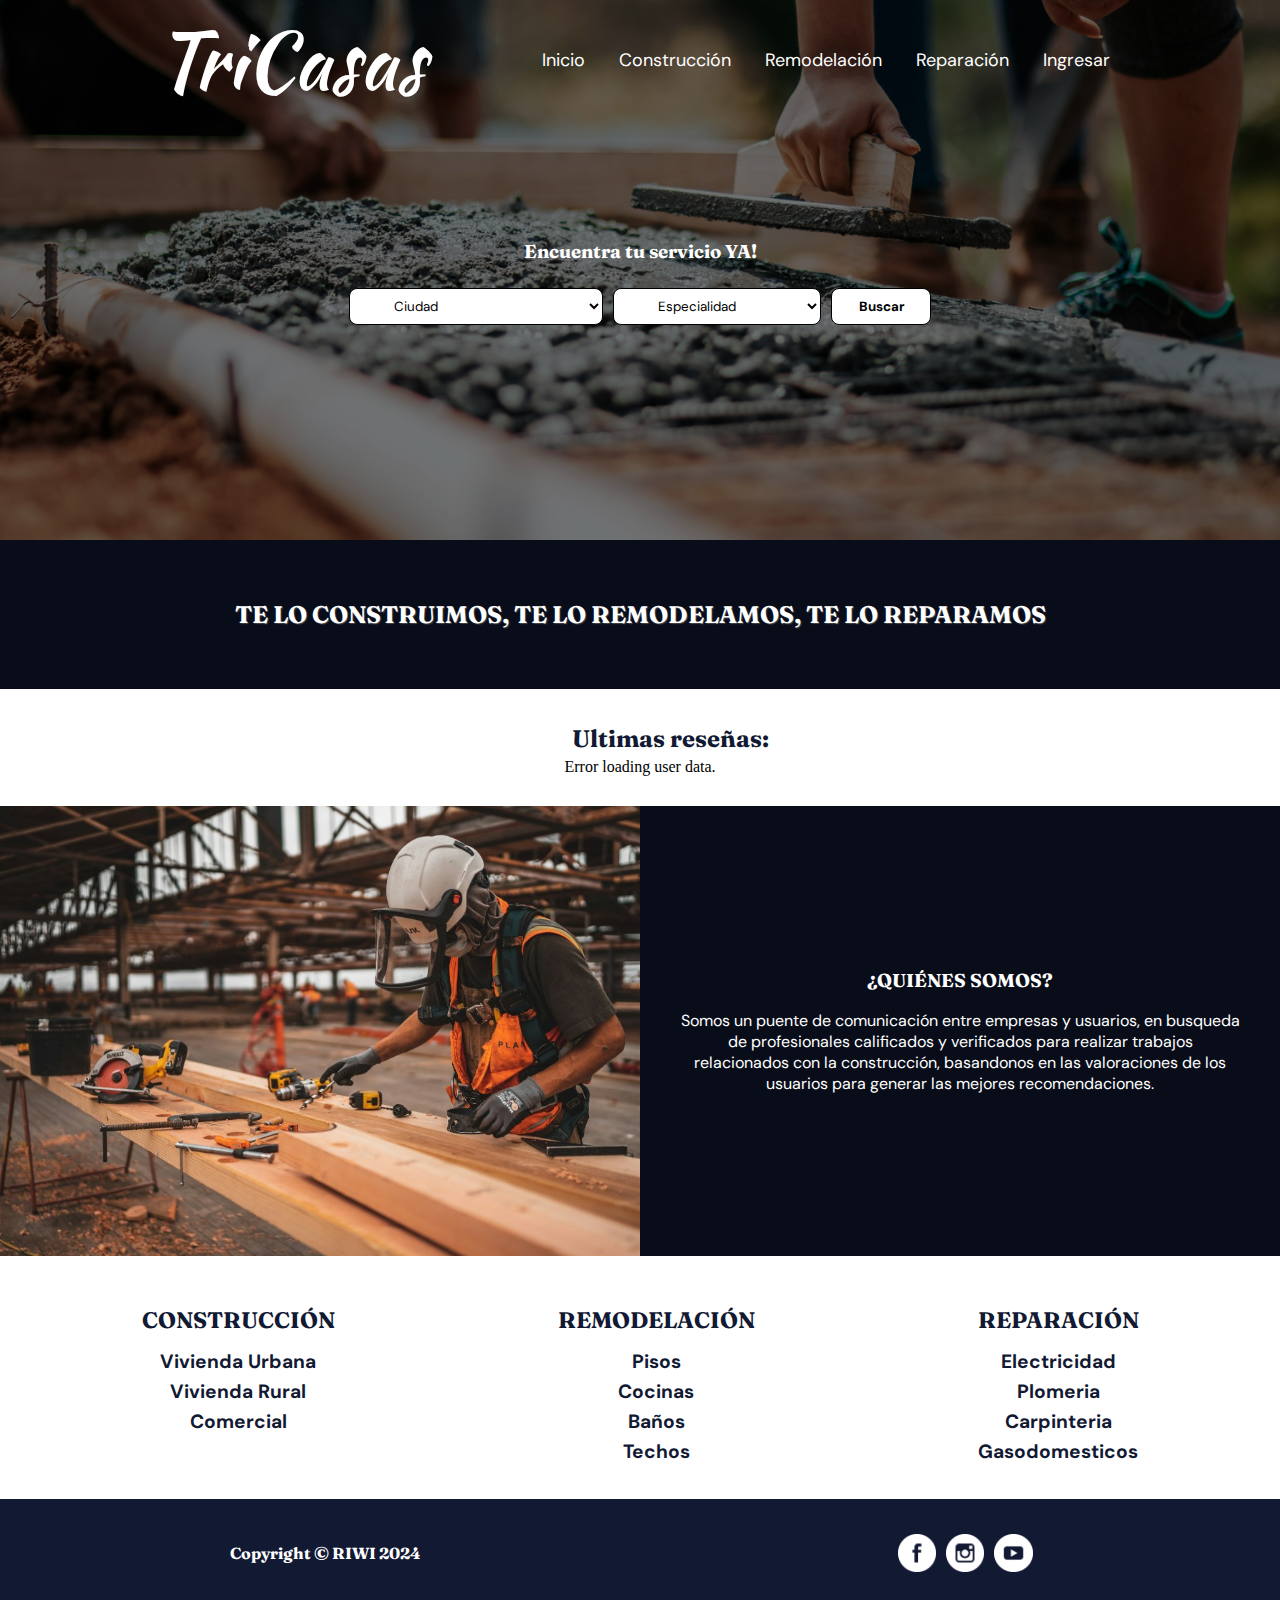
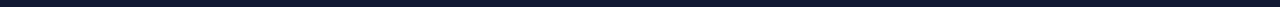
==== index.html @ ef13c76b "feedback done" ====
<!DOCTYPE html>
<html lang="en">

<head>
    <meta charset="UTF-8">
    <meta name="viewport" content="width=device-width, initial-scale=1.0">
    <!-- Styles letter -->
    <link rel="preconnect" href="https://fonts.googleapis.com">
    <link rel="preconnect" href="https://fonts.gstatic.com" crossorigin>
    <link rel="preconnect" href="https://fonts.googleapis.com">
    <link rel="preconnect" href="https://fonts.gstatic.com" crossorigin>
    <link
        href="https://fonts.googleapis.com/css2?family=DM+Sans:ital,opsz,wght@0,9..40,100..1000;1,9..40,100..1000&family=Fraunces:ital,opsz,wght@0,9..144,100..900;1,9..144,100..900&family=Kaushan+Script&display=swap"
        rel="stylesheet">
    <!-- CSS -->
    <link rel="stylesheet" href="./style/style.css">
    <link rel="stylesheet" href="./style/feedback.css">
    <!-- Favicon -->
    <link rel="shortcut icon" href="./img/favicon.png" type="image/png">
    <title>TriCasas</title>
</head>

<body>
    <header class="header">
        <div class="video-youtube"><video src="./img/construccion.mp4" autoplay loop muted></video></div>
        <div class="container">
            <div class="btn-menu">
                <label for="btn-menu">☰</label>
            </div>
            <div class="container-nav container-center">
                <div class="logo-tri">
                    <h1><span>Tri</span>Casas</h1>
                    <nav>
                        <a href="index.html">Inicio</a>
                        <a href="./html/construction.html">Construcción</a>
                        <a href="./html/remodeling.html">Remodelación</a>
                        <a href="./html/repair.html">Reparación</a>
                        <a href="./html/login.html">Ingresar</a>
                    </nav>
                </div>
            </div>
            <h3>Encuentra tu servicio YA!</h3>
            <div class="container-search">
                <form id="formSearch" action="">
                    <select id="options" name="sector">
                        <option value="" selected disabled>Ciudad</option>
                        <optgroup label="Municipios del Valle de Aburrá">
                            <option value="Bello">Bello</option>
                            <option value="Medellín">Medellín</option>
                            <option value="Itaguí">Itaguí</option>
                            <option value="Envigado">Envigado</option>
                            <option value="Sabaneta">Sabaneta</option>
                            <option value="La Estrella">La Estrella</option>
                            <option value="Caldas">Caldas</option>
                            <option value="Copacabana">Copacabana</option>
                            <option value="Girardota">Girardota</option>
                            <option value="Barbosa">Barbosa</option>
                        </optgroup>
                        <optgroup label="Corregimientos:">
                            <option value="San Cristóbal">San Cristóbal</option>
                            <option value="San Antonio de Prado">San Antonio de Prado</option>
                            <option value="Santa Elena">Santa Elena</option>
                        </optgroup>
                    </select>
                    <select id="options2" name="type">
                        <option value="" disabled selected>Especialidad</option>
                        <option value="Carpinteria">Carpinteria.</option>
                        <option value="Electricidad">Electricidad</option>
                        <option value="Plomeria">Plomeria</option>
                        <option value="Gasodomesticos">Gasodomesticos</option>
                    </select>
                    <input type="submit" value="Buscar">
                </form>
            </div>
    </header>
    <input type="checkbox" id="btn-menu">
    <div class="container-menu">
        <div class="cont-menu">
            <nav>
                <a href="index.html">Inicio</a>
                <a href="./html/construction.html">Construcción</a>
                <a href="./html/remodeling.html">Remodelación</a>
                <a href="./html/repair.html">Reparación</a>
                <a href="./html/login.html">Ingresar</a>
            </nav>
            <label for="btn-menu">✖️</label>
        </div>
    </div>

    <main>
        <div class="container-center">
            <h2>TE LO CONSTRUIMOS, TE LO REMODELAMOS, TE LO REPARAMOS</h2>
            <section class="review-container">
                <h2>Ultimas reseñas:</h2>
                <div id="allReviews">

                </div>
            </section>
            <section class="about-us">
                <div class="img-about-us">
                </div>
                <div class="about-us-text">
                    <h3>¿QUIÉNES SOMOS?</h3>
                    <br>
                    <p>Somos un puente de comunicación entre empresas y usuarios, en busqueda de profesionales
                        calificados y verificados para realizar trabajos relacionados con la construcción, basandonos en
                        las valoraciones de los usuarios para generar las mejores recomendaciones.</p>
                </div>
            </section>
            <section>
                <div class="middle-menu">
                    <div class="menu1">
                        <h3>CONSTRUCCIÓN</h3>
                        <ul>
                            <li>Vivienda Urbana</li>
                            <li>Vivienda Rural</li>
                            <li>Comercial</li>
                        </ul>
                    </div>
                    <div class="menu2">
                        <h3>REMODELACIÓN</h3>
                        <ul>
                            <li>Pisos</li>
                            <li>Cocinas</li>
                            <li>Baños</li>
                            <li>Techos</li>
                        </ul>
                    </div>
                    <div class="menu3">
                        <h3>REPARACIÓN</h3>
                        <ul>
                            <li>Electricidad</li>
                            <li>Plomeria</li>
                            <li>Carpinteria</li>
                            <li>Gasodomesticos</li>
                        </ul>
                    </div>
                </div>
            </section>
        </div>
    </main>
    <footer>
        <div class="copyright">
            <h4>Copyright &copy; RIWI 2024</h4>
        </div>
        <div class="social-media">
            <img src="./img/facebook.png" alt="">
            <img src="./img/instagram.png" alt="">
            <img src="./img/youtube.png" alt="">
        </div>
    </footer>
    <script src="./js/app.js"></script>
</body>

</html>
---- style/style.css ----
* {
    padding: 0;
    margin: 0;
    box-sizing: border-box;
}

html {
    scroll-behavior: smooth;
}
h1{
    font-family: "Kaushan Script", cursive;
    font-weight: 400;
    font-style: normal;
}
h2,h3,h4,h5,h6{
    font-family: "Fraunces", serif;
    font-optical-sizing: auto;
    font-style: normal;
    color: #121933;
}
footer h4 {
    color: white;
}
p, button, input, ul, li, select, label{
    font-family: "DM Sans", sans-serif;
    font-optical-sizing: auto;
    font-style: normal; 
}

.container-center {
    display: flex;
    flex-direction: column;
    align-items: center;
    justify-content: center;
    text-align: center;
}
.video-youtube{
    display: none;
}
.container h3{
    color: white;
    text-align: center;
    margin-top: 30px;
}
.container-center h2{

    width: 100vw;
    padding: 60px 30px;
    color: white;
    text-shadow: 1px 1px 1px #484848;
    background: linear-gradient(
        0deg,
        rgba(0,0,0,0.5),
        rgba(0,0,0,0.5)
        ), #121933;
}

header {
    background: linear-gradient(
    0deg,
    rgba(0,0,0,0.5),
    rgba(0,0,0,0.5)
    ), url(../img/header2.jpg);
    background-size: cover;
    z-index: 145;
    
}
body {
    position: relative;
    min-height: 100vh;
    overflow-x: hidden;
}

span {
    color: #ffffff;
}

.logo-tri{
    color: white;
    width: 100%;
    height: 50px;
    display: flex;
    justify-content: space-around;
    align-items: center ;
}

.logo-tri img {
    width: 8.5vw;
}
.logo-tri nav{
    display: none;

}
.top button{
    display: none;
}


ul {
    list-style-type: none;
    text-align: center;
    color: white;
    margin: 15px 0px;

}

li {
    margin: 5px 0px;
}


.container-search{
    padding: 25px
}
.container-search form {
    display: flex;
    flex-direction: column;
    margin: 0 auto;
    width: 70vw;
    gap: 10px;
    color: white;
}

input, select {
    background-color: white;
    border: 1.2px solid black;
    border-radius: 8px;
    padding: 6px;
}

.container-menu{
    position: absolute;
    background: rgba(0,0,0,0.5);
    width: 100%;
    height: 100vh;
    top: 0;left: 0;
    transition: all 500ms ease;
    opacity: 0;
    visibility: hidden;
}
#btn-menu:checked ~ .container-menu{
    opacity: 1;
    visibility: visible;
}
.cont-menu{
    z-index: 150;
    width: 100%;
    max-width: 250px;
    background: #1c1c1c;
    height: 100vh;
    position: relative;
    transition: all 500ms ease;
    transform: translateX(-100%);
}
#btn-menu:checked ~ .container-menu .cont-menu{
    transform: translateX(0%);
}
.cont-menu nav{
    transform: translateY(15%);
}
.cont-menu nav a{
    display: block;
    text-decoration: none;
    padding: 20px;
    color: #c7c7c7;
    border-left: 5px solid transparent;
    transition: all 400ms ease;
}
.cont-menu nav a:hover{
    border-left: 5px solid #c7c7c7;
    background: #1f1f1f;
}
.cont-menu label{
    position: absolute;
    right: 5px;
    top: 10px;
    color: #fff;
    cursor: pointer;
    font-size: 18px;
}
.container{
    width: 90%;
    max-width: 1200px;
    margin: auto;
}
.container .btn-menu, .logo{
    float: left;
    margin-top: 10px;

}
.container .btn-menu label{
    color: #fff;
    font-size: 25px;
    cursor: pointer;
}
#btn-menu{
    display: none;
}
.review-container{
    width: 100vw;
    padding: 30px;
}
.about-us{
    width: 100vw;
}
.img-about-us{
    display: none
}
.about-us-text{
    width: 100vw;
    height: 38vh;
    display: flex;
    flex-direction: column;
    align-items: center;
    justify-content: center;
    color: white;
    padding: 10px 40px;
    background-image: linear-gradient(
        0deg,
        rgba(0,0,0,0.6),
        rgba(0,0,0,0.8)
        ), url(../img/quienessomos.png);
        background-size: cover;

}
.about-us img{
    width: 100vw;
    z-index: -1;
}
.about-us h3{
    color: white;
}
.middle-menu{
    width: 100vw;
    padding: 20px 30px;
    color: white;
    background: linear-gradient(
        0deg,
        rgba(0,0,0,0.5),
        rgba(0,0,0,0.5)
        ), #121933;
}
.middle-menu h3{
    color: white;
}
.copyright{
    width: 100vw;
    padding: 20px 30px;
    text-align: center;
}
.social-media{
    padding: 10px;
    width: 100vw;
    display: flex;
    justify-content: center;
}
.social-media img{
    width: 10vw;
    margin: 5px;
}
button{
    padding: 3px 30px;
    background-color: darkgray;
    border: 0px;
    border-radius: 5px;    
    color: white;
    margin: 8px 0;
}
.userImage {
    width: 50vw;
    height: 50vw;
    background-color: #121933;
    background-image: url('./../img/imageUserFormDefault.png');
    background-size: cover;
    background-position: center;
    border-radius: 50%;
    cursor: pointer;
    margin: 0 auto;
    padding: 50px;
}

.userImage input[type="file"] {
    display: none;
}
.userImage2 {
    width: 50vw;
    height: 50vw;
    background-color: #121933;
    background-image: url('./../img/imageUserFormDefault.png');
    background-size: cover;
    background-position: center;
    border-radius: 50%;
    cursor: pointer;
    margin: 0 auto;
    padding: 50px;
}

.userImage2 input[type="file"] {
    display: none;
}
.userImage3 {
    width: 50vw;
    height: 50vw;
    background-color: #121933;
    background-image: url('./../img/imageUserFormDefault.png');
    background-size: cover;
    background-position: center;
    border-radius: 50%;
    cursor: pointer;
    margin: 0 auto;
    padding: 50px;
}

.userImage3 input[type="file"] {
    display: none;
}
.headerUser {
    top: 0;
    width: 100vw;
    position: -webkit-sticky;
    position: sticky;
    background-color: #121933;
    background-image: none;
}

footer {
    width: 100vw;
    height: auto;
    display: flex;
    flex-direction: column;
    justify-content: center;
    align-items: center;
    padding: 20px 0;
    background-color: #121933;
    color: #fff;
    bottom: 0;
    left: 0;
    right: 0;  
}

@media(min-width: 720px){
    .header {
        position: relative;
        height: 60vh;
        overflow: hidden;
    }
    
    .video-container {
        position: absolute;
        top: 0;
        left: 0;
        width: 100%;
        height: 100%;
        overflow: hidden;
        z-index: -1;    
    }
    
    .video-container video {
        width: 100%;
        height: 100%;
        object-fit: cover;
    }
    .logo-tri{
        padding: 60px 40px;
    }
    .logo-tri nav{
        display: block;
    }
    .logo-tri h1{
        font-size: 80px;
    }
    .logo-tri a{
        text-decoration: none;
        color: white;
        font-family: "DM Sans", sans-serif;
        font-optical-sizing: auto;
        font-style: normal;
        font-size: 18px;
        padding: 15px
    }
    .container-center{
        display: flex;
    }
    .container-search{
        display: flex;
    }

    .container-search form{
        display: flex;
        flex-direction: row;
        justify-content: center;
        margin: 0 auto;
        gap: 10px;
        color: white;
    }

    .container-search input{
        width: 100px;
        font-weight: bold;
    }

    .container-search select{
        padding: 8px 40px;
    }
    .container-menu, .btn-menu{
        display: none;
    }
    header {
        background-image: linear-gradient(
        0deg,
        rgba(0,0,0,0.5),
        rgba(0,0,0,0.5)
        ), url(/img/header2.jpg);
        background-position: center;
    }
    button{
        padding: 3px 30px;
        background-color: darkgray;
        border: 0px;
        border-radius: 5px;    
        color: white;
        margin: 8px 0;
    }
    button:hover {
        cursor: pointer;
        background-color: rgba(0, 0, 0, 0.655)
    }
    .container h3{
        color: white;
        text-align: center;
        margin-top: 120px;
    }
    .about-us{

        width: 100vw;
        display: flex;
        justify-content: space-around;
    }
    .img-about-us{
        display: block;
        width: 50vw;
        background-image:  url(../img/quienessomos.png);
            background-size: cover;
    }
    .about-us-text{
        width: 50vw;
        height: 50vh;
        background-image: none;
        background: linear-gradient(
            0deg,
            rgba(0,0,0,0.5),
            rgba(0,0,0,0.5)
            ), #121933;
    }
    .middle-menu{
        margin-top: 30px;
        width: 100vw;
        font-size: larger;
        display: flex;
        justify-content: space-around;
        padding: 20px 30px;
        color: #121933;
        background: white
    }
    .middle-menu li{
        color: #121933;
        font-weight: bold;
    }
    .middle-menu h3{
        color: #121933;
    }
    .copyright{
        width: 100vw;
        padding: 20px 30px;
        text-align: center;
    }
    .social-media{
        padding: 10px;
        width: 100vw;
        display: flex;
        justify-content: center;
    }
    .social-media img{
        width: 3vw;
        margin: 5px;
    }
    .userImage {
        width: 25vw;
        height: 25vw;
        background-color: #ddd;
        background-image: url('./../img/imageUserFormDefault.png');
        background-size: cover;
        background-position: center center;
        border-radius: 0;
        cursor: pointer;
        margin: 100px auto;
    }
    .headerUser {
        top: 0;
        width: 100vw;
        height:max-content;
        position: -webkit-sticky;
        position: sticky;
        background-color: #121933;
        background-image: none;
    }
    .headerUser .logo-tri h1{
        font-size: 6.5vh;
        display: flex;
        align-items: center;
    }
    
    footer {
        display: flex;
        flex-direction: row;
        justify-content: space-around;
        align-items: center;
        color: white;
    }
    footer h4 {
        color: white;
    }
}
---- style/feedback.css ----
* {
    padding: 0;
    margin: 0;
    box-sizing: border-box;
}

.star {
    font-size: 2em;
    color: gold;
}

.company {
    font-family: "Fraunces", serif;
    font-optical-sizing: auto;
    font-style: normal;
    font-size: 1.5em;
    color: black;
}

.userName{
    margin-top: 10px;
    display: flex;
    flex-direction: column;
    justify-content: start;
}

.review-container h2{
    padding: 5px;
    background:none;
    color: #121933;
    text-shadow: none;
    text-align: center;
}

.container-carousel {
    position: relative;
    width: 80vw;
    height: 20vh;
    background-color: #e0e0e0;
    box-shadow: 0 8px 32px 0 rgba(0, 0, 0, 0.66);
    border-radius: 15px;
    overflow: hidden;
    z-index: 20;
}

.carruseles {
    display: flex;
    transition: transform 0.6s ease;
    width: 100%;
}

.slider-section {
    min-width: 100%;
    height: 100%;
    display: flex;
    justify-content: center;
    align-items: center;
}

.slider-section img {
    max-width: 100%;
    max-height: 100%;
    object-fit: contain;
}

.btn-left, .btn-right {
    position: absolute;
    top: 50%;
    transform: translateY(-50%);
    border: none;
    cursor: pointer;
    z-index: 2;
    padding: 10px;
}

.btn-left {
    left: 10px;
    background-image: url(../img/left.png);
    background-size: cover;
}

.btn-right {
    right: 10px;
    background-image: url(../img/right.png);
    background-size: cover;    
}

.ContainerReview {
    display: flex;
    flex-direction: column;
    padding: 10px;
}

.imgReviewContainer {
    position: relative;
    width: 100%;
    height: 100%;
}

.profileImage {
    position: absolute;
    top: 20px;
    right: -200px;
    border-radius: 50%;
    width: 80px;
    height: 80px;
    object-fit: cover;
    border: 2px solid #000;
    z-index: 30;
}

.starContainer {
    display: flex;
    justify-content: center;
    align-items: center;
}

.imgReviewContainer{
    width: 30vw;
}
.comment{
    margin-top: 15px;
    font-weight: bold;
}


@media (min-width: 720px) {
    #allReviews {
        display: flex;
        justify-content: space-around;
    }

    .profileImage {
        position: absolute;
        top: 10px;
        right: 10px;
        border-radius: 50%;
        width: 80px;
        height: 80px;
        object-fit: cover;
        border: 2px solid #000;
        z-index: 30;
    }
    

    .container-carousel {
        margin: 0 auto;
        position: relative;
        width: 80%;
        height: 25vh;
        background-color: #e0e0e0;
        box-shadow: 0 8px 32px 0 rgba(0, 0, 0, 0.66);
        border-radius: 15px;
        overflow: hidden;
    }

    .carruseles {
        display: flex;
        transition: transform 0.6s ease;
        width: 100%;
    }

    .slider-section {
        min-width: 100%;
        height: 100%;
        display: flex;
        justify-content: center;
        align-items: center;
    }

    .slider-section img {
        max-width: 100%;
        max-height: 100%;
        object-fit: contain;
    }
}
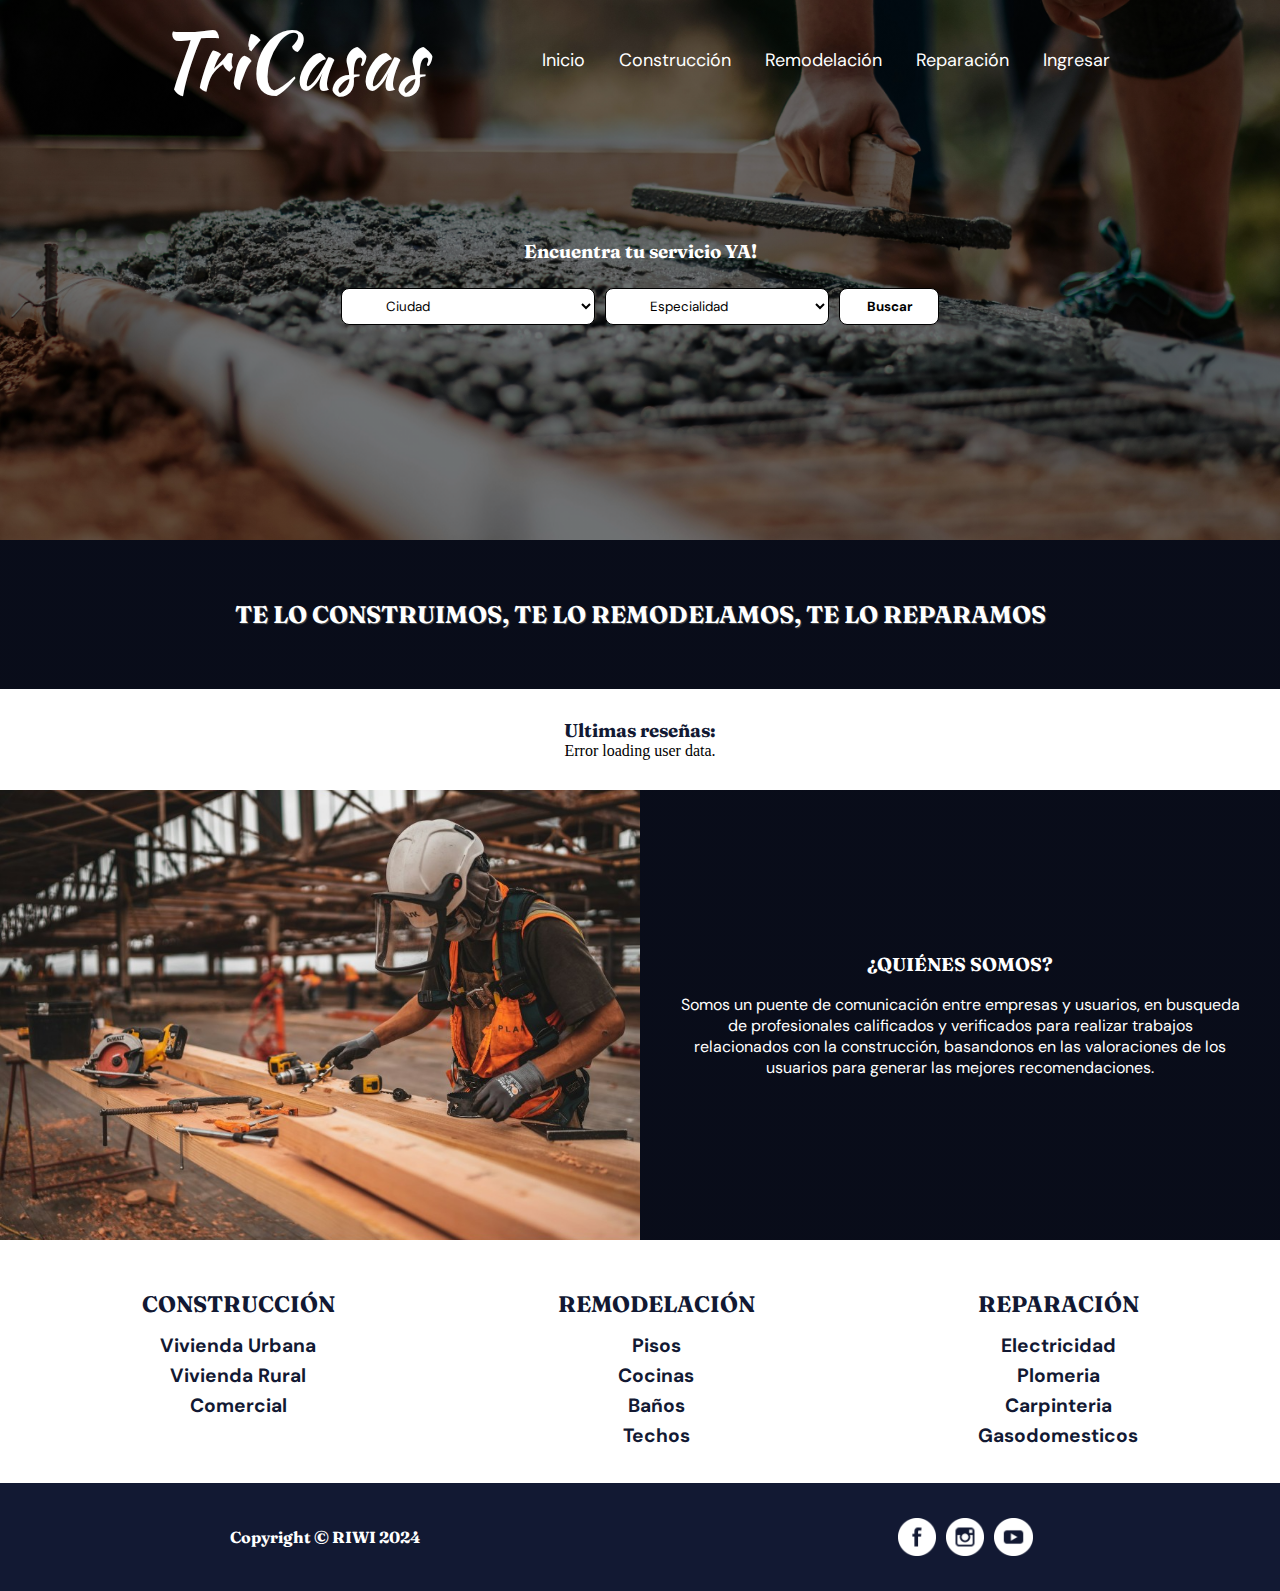
==== commit f7c03fcb: "menu" ====
--- a/index.html
+++ b/index.html
@@ -22,7 +22,6 @@
 
 <body>
     <header class="header">
-        <div class="video-youtube"><video src="./img/construccion.mp4" autoplay loop muted></video></div>
         <div class="container">
             <div class="btn-menu">
                 <label for="btn-menu">☰</label>
@@ -62,12 +61,25 @@
                             <option value="Santa Elena">Santa Elena</option>
                         </optgroup>
                     </select>
-                    <select id="options2" name="type">
+                    <select name="" id="options2">
                         <option value="" disabled selected>Especialidad</option>
-                        <option value="Carpinteria">Carpinteria.</option>
-                        <option value="Electricidad">Electricidad</option>
-                        <option value="Plomeria">Plomeria</option>
-                        <option value="Gasodomesticos">Gasodomesticos</option>
+                        <optgroup label="Construcción">
+                            <option value="Vivienda Urbana">Vivienda Urbana</option>
+                            <option value="Vivienda Rural">Vivienda Rural</option>
+                            <option value="Comercial">Comercial</option>
+                        </optgroup>
+                        <optgroup label="Remodelación">
+                            <option value="Pisos">Pisos</option>
+                            <option value="Cocinas">Cocinas</option>
+                            <option value="Baños">Baños</option>
+                            <option value="Techos">Techos</option>
+                        </optgroup>
+                        <optgroup label="Reparación">
+                            <option value="Electricidad">Electricidad</option>
+                            <option value="Plomería">Plomería</option>
+                            <option value="Carpintería">Carpintería</option>
+                            <option value="Gasodomesticos">Gasodomésticos</option>
+                        </optgroup>
                     </select>
                     <input type="submit" value="Buscar">
                 </form>
@@ -91,7 +103,7 @@
         <div class="container-center">
             <h2>TE LO CONSTRUIMOS, TE LO REMODELAMOS, TE LO REPARAMOS</h2>
             <section class="review-container">
-                <h2>Ultimas reseñas:</h2>
+                <h3>Ultimas reseñas:</h3>
                 <div id="allReviews">
 
                 </div>
@@ -112,27 +124,27 @@
                     <div class="menu1">
                         <h3>CONSTRUCCIÓN</h3>
                         <ul>
-                            <li>Vivienda Urbana</li>
-                            <li>Vivienda Rural</li>
-                            <li>Comercial</li>
+                            <li class="middleMenuButton" value="Vivienda Urbana">Vivienda Urbana</li>
+                            <li class="middleMenuButton" value="Vivienda Rural">Vivienda Rural</li>
+                            <li class="middleMenuButton" value="Comercial">Comercial</li>
                         </ul>
                     </div>
                     <div class="menu2">
                         <h3>REMODELACIÓN</h3>
                         <ul>
-                            <li>Pisos</li>
-                            <li>Cocinas</li>
-                            <li>Baños</li>
-                            <li>Techos</li>
+                            <li class="middleMenuButton" value="Pisos">Pisos</li>
+                            <li class="middleMenuButton" value="Cocinas">Cocinas</li>
+                            <li class="middleMenuButton" value="Baños">Baños</li>
+                            <li class="middleMenuButton" value="Techos">Techos</li>
                         </ul>
                     </div>
                     <div class="menu3">
                         <h3>REPARACIÓN</h3>
                         <ul>
-                            <li>Electricidad</li>
-                            <li>Plomeria</li>
-                            <li>Carpinteria</li>
-                            <li>Gasodomesticos</li>
+                            <li class="middleMenuButton" value="Electricidad">Electricidad</li>
+                            <li class="middleMenuButton" value="Plomeria">Plomeria</li>
+                            <li class="middleMenuButton" value="Carpinteria">Carpinteria</li>
+                            <li class="middleMenuButton" value="Gasodomesticos">Gasodomesticos</li>
                         </ul>
                     </div>
                 </div>
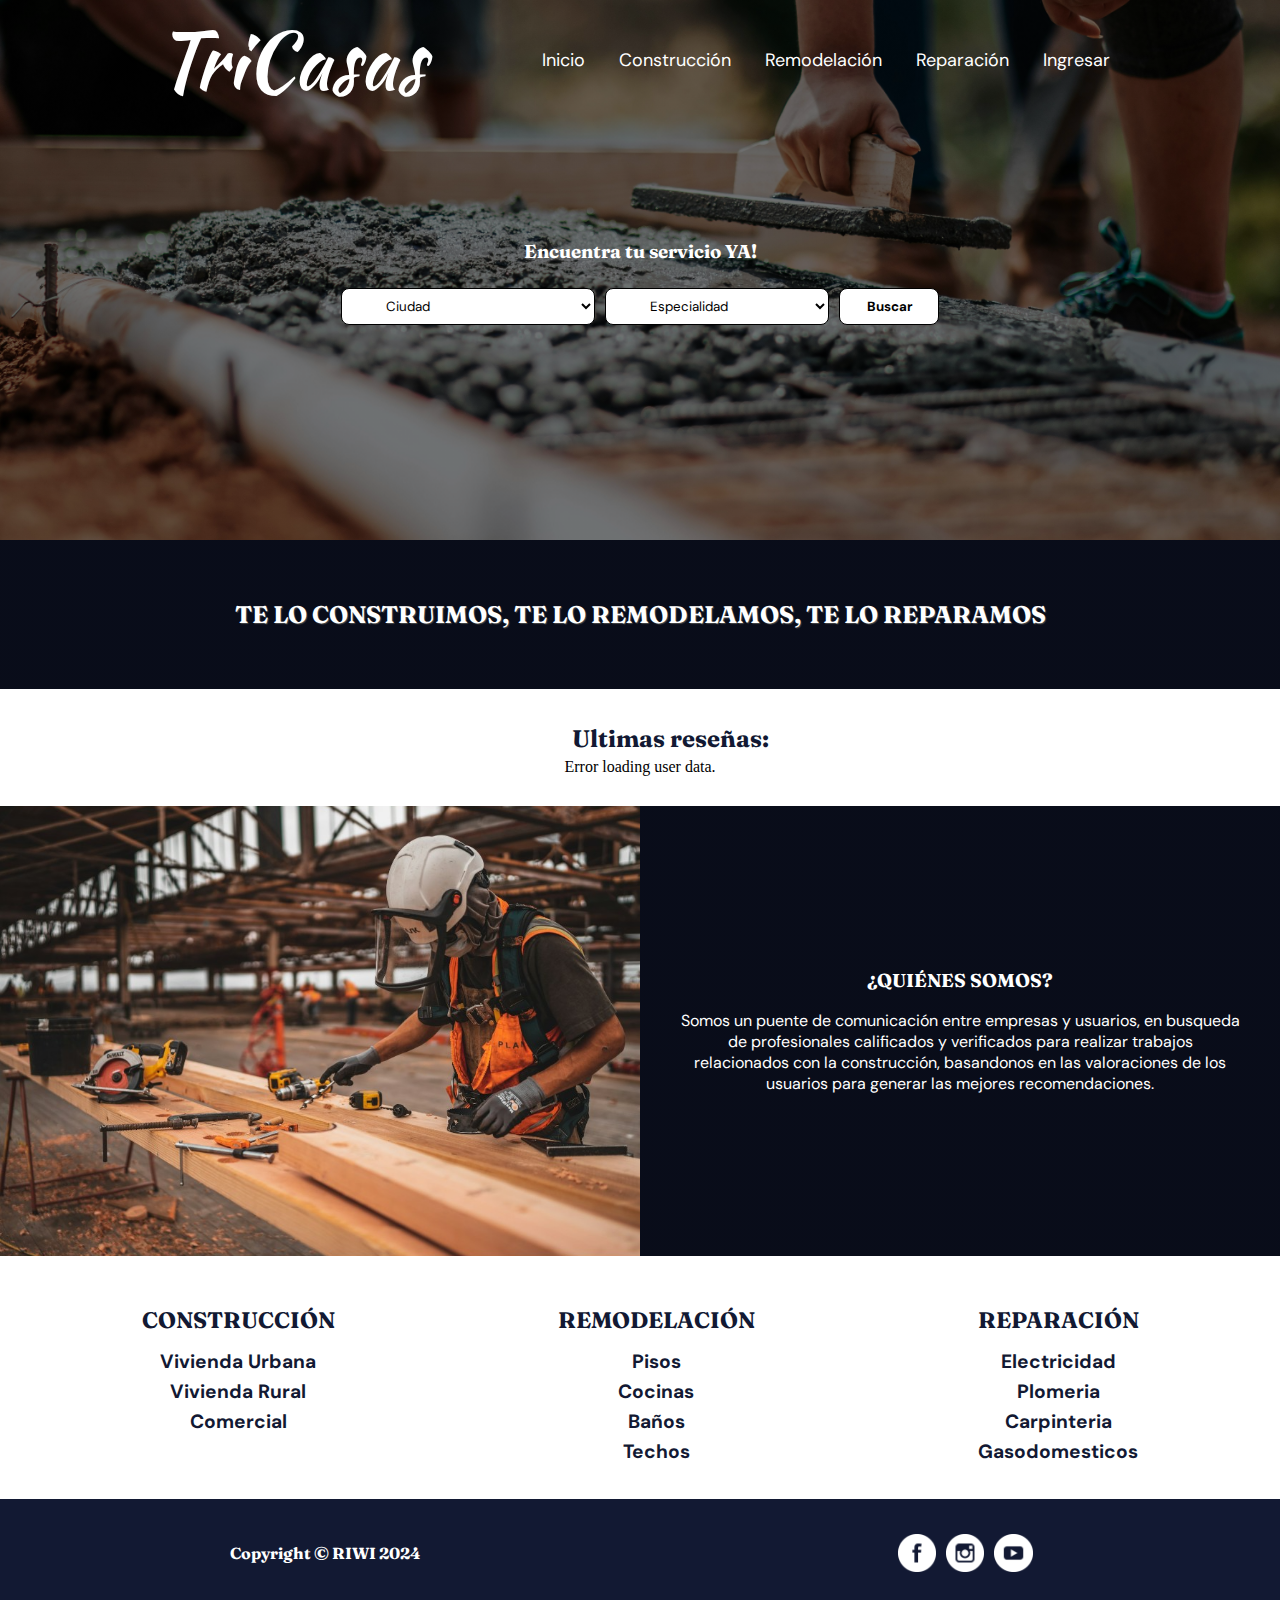
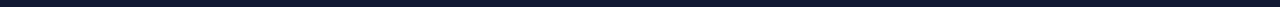
==== commit 83cd1e2a: "Merge pull request #105 from AlejandroEchavarriaRiwi/Erik" ====
--- a/index.html
+++ b/index.html
@@ -103,7 +103,7 @@
         <div class="container-center">
             <h2>TE LO CONSTRUIMOS, TE LO REMODELAMOS, TE LO REPARAMOS</h2>
             <section class="review-container">
-                <h3>Ultimas reseñas:</h3>
+                <h2>Ultimas reseñas:</h2>
                 <div id="allReviews">
 
                 </div>
@@ -124,27 +124,27 @@
                     <div class="menu1">
                         <h3>CONSTRUCCIÓN</h3>
                         <ul>
-                            <li class="middleMenuButton" value="Vivienda Urbana">Vivienda Urbana</li>
-                            <li class="middleMenuButton" value="Vivienda Rural">Vivienda Rural</li>
-                            <li class="middleMenuButton" value="Comercial">Comercial</li>
+                            <li>Vivienda Urbana</li>
+                            <li>Vivienda Rural</li>
+                            <li>Comercial</li>
                         </ul>
                     </div>
                     <div class="menu2">
                         <h3>REMODELACIÓN</h3>
                         <ul>
-                            <li class="middleMenuButton" value="Pisos">Pisos</li>
-                            <li class="middleMenuButton" value="Cocinas">Cocinas</li>
-                            <li class="middleMenuButton" value="Baños">Baños</li>
-                            <li class="middleMenuButton" value="Techos">Techos</li>
+                            <li>Pisos</li>
+                            <li>Cocinas</li>
+                            <li>Baños</li>
+                            <li>Techos</li>
                         </ul>
                     </div>
                     <div class="menu3">
                         <h3>REPARACIÓN</h3>
                         <ul>
-                            <li class="middleMenuButton" value="Electricidad">Electricidad</li>
-                            <li class="middleMenuButton" value="Plomeria">Plomeria</li>
-                            <li class="middleMenuButton" value="Carpinteria">Carpinteria</li>
-                            <li class="middleMenuButton" value="Gasodomesticos">Gasodomesticos</li>
+                            <li>Electricidad</li>
+                            <li>Plomeria</li>
+                            <li>Carpinteria</li>
+                            <li>Gasodomesticos</li>
                         </ul>
                     </div>
                 </div>
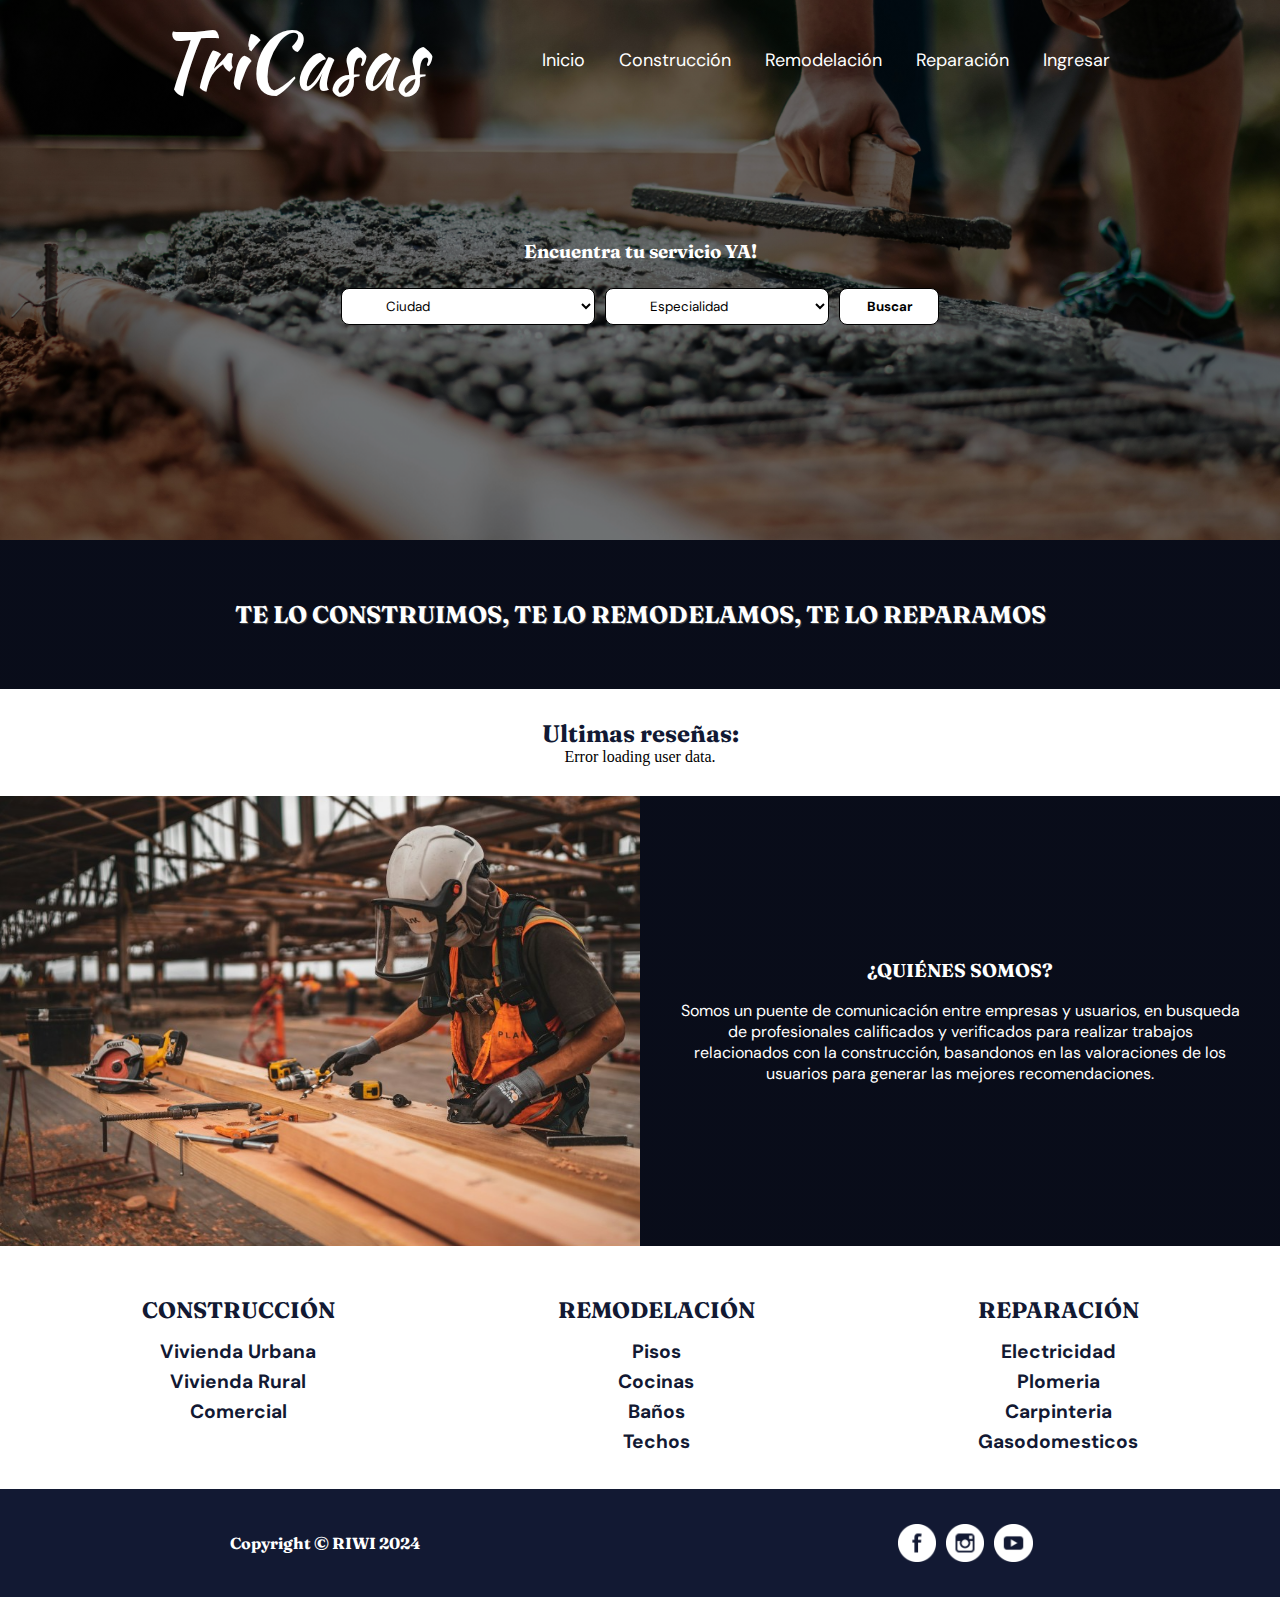
==== commit 4d573f35: "done" ====
--- a/index.html
+++ b/index.html
@@ -4,7 +4,7 @@
 <head>
     <meta charset="UTF-8">
     <meta name="viewport" content="width=device-width, initial-scale=1.0">
-    <!-- Styles letter -->
+    <!-- Google Fonts Preconnect and Import -->
     <link rel="preconnect" href="https://fonts.googleapis.com">
     <link rel="preconnect" href="https://fonts.gstatic.com" crossorigin>
     <link rel="preconnect" href="https://fonts.googleapis.com">
@@ -12,7 +12,7 @@
     <link
         href="https://fonts.googleapis.com/css2?family=DM+Sans:ital,opsz,wght@0,9..40,100..1000;1,9..40,100..1000&family=Fraunces:ital,opsz,wght@0,9..144,100..900;1,9..144,100..900&family=Kaushan+Script&display=swap"
         rel="stylesheet">
-    <!-- CSS -->
+    <!-- CSS Stylesheets -->
     <link rel="stylesheet" href="./style/style.css">
     <link rel="stylesheet" href="./style/feedback.css">
     <!-- Favicon -->
@@ -21,12 +21,16 @@
 </head>
 
 <body>
+    <!-- Header Section -->
     <header class="header">
         <div class="container">
+            <!-- Menu Button for Mobile View -->
             <div class="btn-menu">
                 <label for="btn-menu">☰</label>
             </div>
+            <!-- Navigation Container -->
             <div class="container-nav container-center">
+                <!-- Logo and Main Navigation -->
                 <div class="logo-tri">
                     <h1><span>Tri</span>Casas</h1>
                     <nav>
@@ -38,9 +42,11 @@
                     </nav>
                 </div>
             </div>
+            <!-- Search Section -->
             <h3>Encuentra tu servicio YA!</h3>
             <div class="container-search">
                 <form id="formSearch" action="">
+                    <!-- City Selection Dropdown -->
                     <select id="options" name="sector">
                         <option value="" selected disabled>Ciudad</option>
                         <optgroup label="Municipios del Valle de Aburrá">
@@ -61,6 +67,7 @@
                             <option value="Santa Elena">Santa Elena</option>
                         </optgroup>
                     </select>
+                    <!-- Specialty Selection Dropdown -->
                     <select name="" id="options2">
                         <option value="" disabled selected>Especialidad</option>
                         <optgroup label="Construcción">
@@ -81,13 +88,16 @@
                             <option value="Gasodomesticos">Gasodomésticos</option>
                         </optgroup>
                     </select>
+                    <!-- Search Button -->
                     <input type="submit" value="Buscar">
                 </form>
             </div>
     </header>
+    <!-- Menu Checkbox for Mobile Navigation -->
     <input type="checkbox" id="btn-menu">
     <div class="container-menu">
         <div class="cont-menu">
+            <!-- Mobile Navigation Links -->
             <nav>
                 <a href="index.html">Inicio</a>
                 <a href="./html/construction.html">Construcción</a>
@@ -102,12 +112,14 @@
     <main>
         <div class="container-center">
             <h2>TE LO CONSTRUIMOS, TE LO REMODELAMOS, TE LO REPARAMOS</h2>
+            <!-- Review Section -->
             <section class="review-container">
-                <h2>Ultimas reseñas:</h2>
+                <h2 id="reviewTitle">Ultimas reseñas:</h2>
                 <div id="allReviews">
-
+                    <!-- Reviews will be dynamically inserted here -->
                 </div>
             </section>
+            <!-- About Us Section -->
             <section class="about-us">
                 <div class="img-about-us">
                 </div>
@@ -119,38 +131,43 @@
                         las valoraciones de los usuarios para generar las mejores recomendaciones.</p>
                 </div>
             </section>
+            <!-- Service Categories Section -->
             <section>
                 <div class="middle-menu">
+                    <!-- Construction Category -->
                     <div class="menu1">
                         <h3>CONSTRUCCIÓN</h3>
                         <ul>
-                            <li>Vivienda Urbana</li>
-                            <li>Vivienda Rural</li>
-                            <li>Comercial</li>
+                            <li class="middleMenuButton">Vivienda Urbana</li>
+                            <li class="middleMenuButton">Vivienda Rural</li>
+                            <li class="middleMenuButton">Comercial</li>
                         </ul>
                     </div>
+                    <!-- Remodeling Category -->
                     <div class="menu2">
                         <h3>REMODELACIÓN</h3>
                         <ul>
-                            <li>Pisos</li>
-                            <li>Cocinas</li>
-                            <li>Baños</li>
-                            <li>Techos</li>
+                            <li class="middleMenuButton">Pisos</li>
+                            <li class="middleMenuButton">Cocinas</li>
+                            <li class="middleMenuButton">Baños</li>
+                            <li class="middleMenuButton">Techos</li>
                         </ul>
                     </div>
+                    <!-- Repair Category -->
                     <div class="menu3">
                         <h3>REPARACIÓN</h3>
                         <ul>
-                            <li>Electricidad</li>
-                            <li>Plomeria</li>
-                            <li>Carpinteria</li>
-                            <li>Gasodomesticos</li>
+                            <li class="middleMenuButton">Electricidad</li>
+                            <li class="middleMenuButton">Plomeria</li>
+                            <li class="middleMenuButton">Carpinteria</li>
+                            <li class="middleMenuButton">Gasodomesticos</li>
                         </ul>
                     </div>
                 </div>
             </section>
         </div>
     </main>
+    <!-- Footer Section -->
     <footer>
         <div class="copyright">
             <h4>Copyright &copy; RIWI 2024</h4>
@@ -161,7 +178,8 @@
             <img src="./img/youtube.png" alt="">
         </div>
     </footer>
+    <!-- JavaScript File -->
     <script src="./js/app.js"></script>
 </body>
 
-</html>+</html>
--- a/style/style.css
+++ b/style/style.css
@@ -3,7 +3,6 @@
     margin: 0;
     box-sizing: border-box;
 }
-
 html {
     scroll-behavior: smooth;
 }
@@ -25,6 +24,10 @@
     font-family: "DM Sans", sans-serif;
     font-optical-sizing: auto;
     font-style: normal; 
+}
+li{
+    text-decoration: none;
+    cursor: pointer;
 }
 
 .container-center {
@@ -487,7 +490,7 @@
     .userImage {
         width: 25vw;
         height: 25vw;
-        background-color: #ddd;
+        background-color: #121933;
         background-image: url('./../img/imageUserFormDefault.png');
         background-size: cover;
         background-position: center center;
--- a/style/feedback.css
+++ b/style/feedback.css
@@ -17,16 +17,27 @@
     color: black;
 }
 
-.userName{
+.userName {
     margin-top: 10px;
     display: flex;
     flex-direction: column;
     justify-content: start;
 }
 
-.review-container h2{
-    padding: 5px;
-    background:none;
+.additionalProfileImage {
+    height: 15%;
+}
+
+.additionalProfileImage img {
+    background-size: cover;
+    height: 15%;
+}
+
+.review-container h2 {
+    padding: 0px;
+    height: 3%;
+    width: 100%;
+    background: none;
     color: #121933;
     text-shadow: none;
     text-align: center;
@@ -58,9 +69,9 @@
 }
 
 .slider-section img {
-    max-width: 100%;
-    max-height: 100%;
-    object-fit: contain;
+    width: 100%;
+    height: 100%;
+    object-fit: cover;
 }
 
 .btn-left, .btn-right {
@@ -82,7 +93,7 @@
 .btn-right {
     right: 10px;
     background-image: url(../img/right.png);
-    background-size: cover;    
+    background-size: cover;
 }
 
 .ContainerReview {
@@ -115,14 +126,14 @@
     align-items: center;
 }
 
-.imgReviewContainer{
+.imgReviewContainer {
     width: 30vw;
 }
-.comment{
+
+.comment {
     margin-top: 15px;
     font-weight: bold;
 }
-
 
 @media (min-width: 720px) {
     #allReviews {
@@ -141,7 +152,6 @@
         border: 2px solid #000;
         z-index: 30;
     }
-    
 
     .container-carousel {
         margin: 0 auto;
@@ -169,8 +179,8 @@
     }
 
     .slider-section img {
-        max-width: 100%;
-        max-height: 100%;
-        object-fit: contain;
+        width: 100%;
+        height: 100%;
+        object-fit: cover;
     }
 }
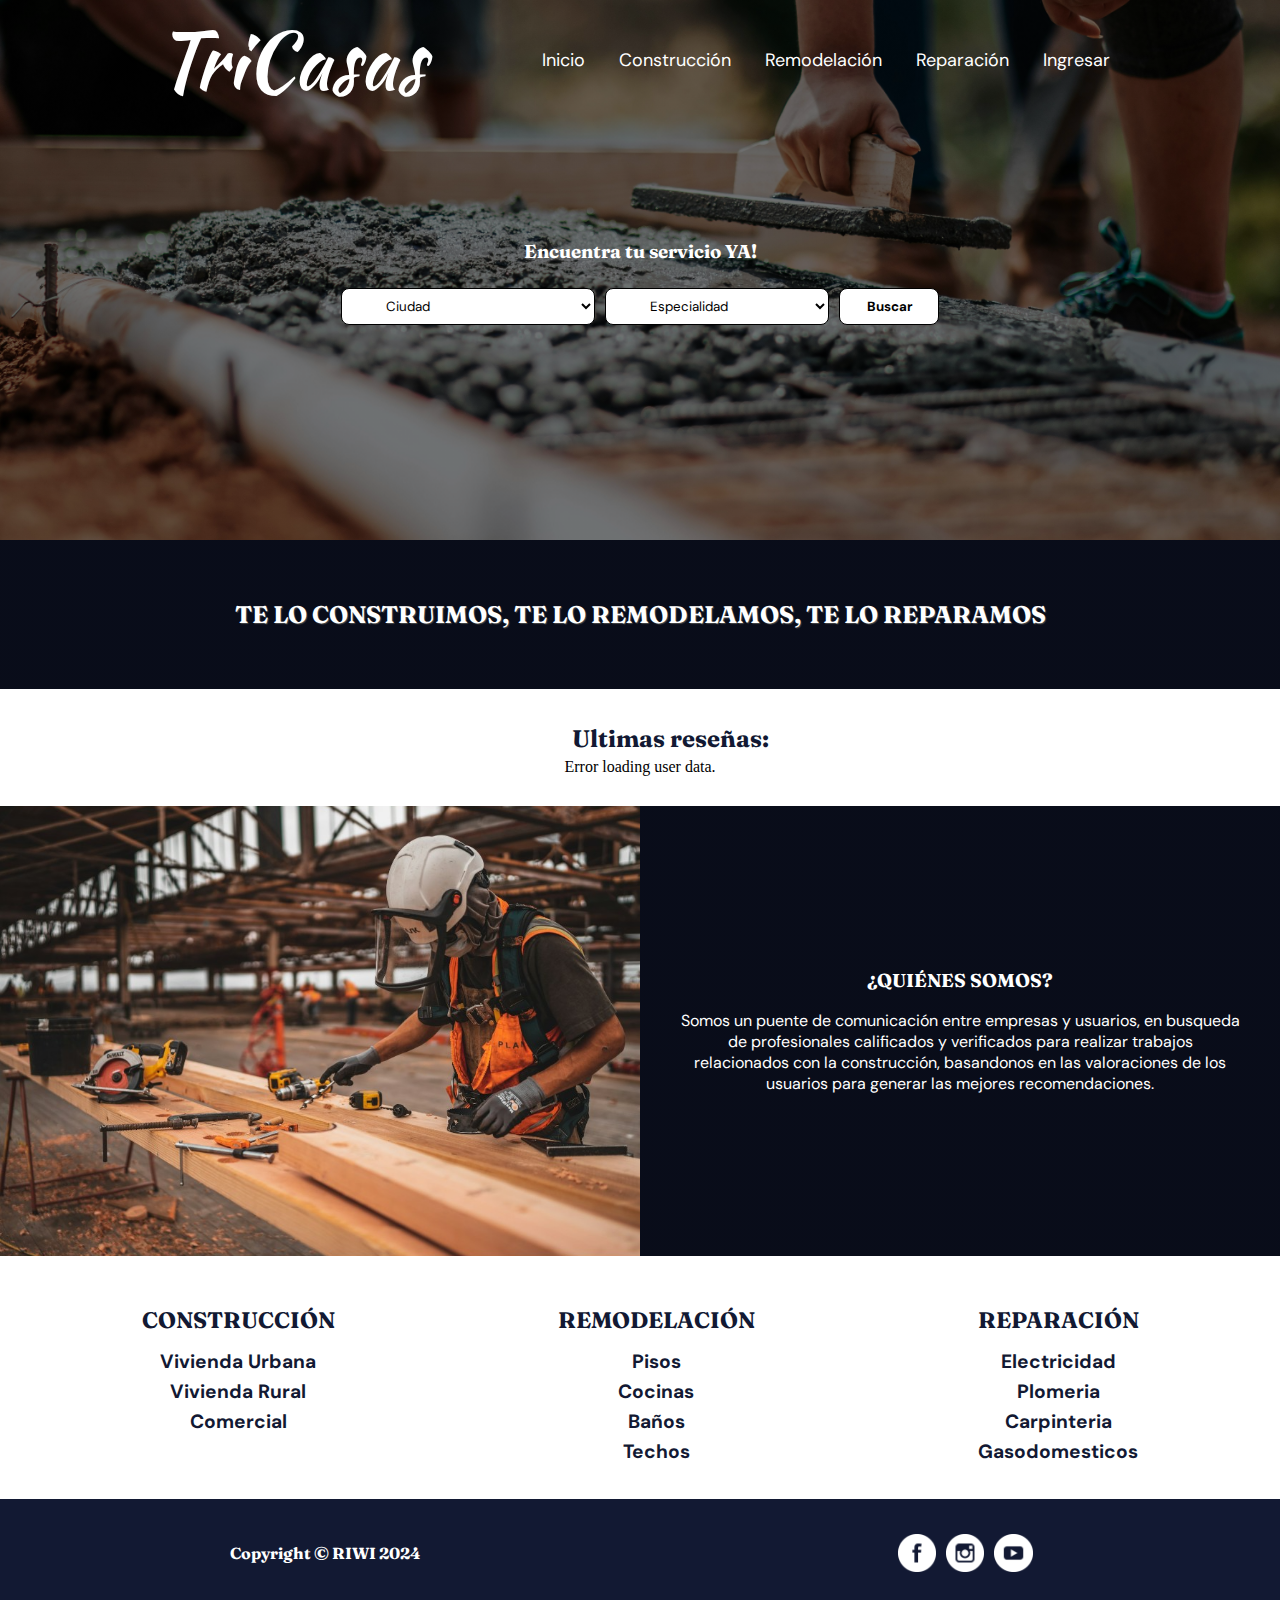
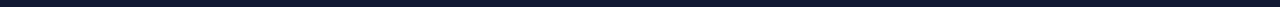
==== commit a1c9c765: "mod" ====
--- a/index.html
+++ b/index.html
@@ -114,7 +114,7 @@
             <h2>TE LO CONSTRUIMOS, TE LO REMODELAMOS, TE LO REPARAMOS</h2>
             <!-- Review Section -->
             <section class="review-container">
-                <h2 id="reviewTitle">Ultimas reseñas:</h2>
+                <h2>Ultimas reseñas:</h2>
                 <div id="allReviews">
                     <!-- Reviews will be dynamically inserted here -->
                 </div>
--- a/style/feedback.css
+++ b/style/feedback.css
@@ -17,27 +17,16 @@
     color: black;
 }
 
-.userName {
+.userName{
     margin-top: 10px;
     display: flex;
     flex-direction: column;
     justify-content: start;
 }
 
-.additionalProfileImage {
-    height: 15%;
-}
-
-.additionalProfileImage img {
-    background-size: cover;
-    height: 15%;
-}
-
-.review-container h2 {
-    padding: 0px;
-    height: 3%;
-    width: 100%;
-    background: none;
+.review-container h2{
+    padding: 5px;
+    background:none;
     color: #121933;
     text-shadow: none;
     text-align: center;
@@ -69,9 +58,9 @@
 }
 
 .slider-section img {
-    width: 100%;
-    height: 100%;
-    object-fit: cover;
+    max-width: 100%;
+    max-height: 100%;
+    object-fit: contain;
 }
 
 .btn-left, .btn-right {
@@ -93,7 +82,7 @@
 .btn-right {
     right: 10px;
     background-image: url(../img/right.png);
-    background-size: cover;
+    background-size: cover;    
 }
 
 .ContainerReview {
@@ -126,14 +115,14 @@
     align-items: center;
 }
 
-.imgReviewContainer {
+.imgReviewContainer{
     width: 30vw;
 }
-
-.comment {
+.comment{
     margin-top: 15px;
     font-weight: bold;
 }
+
 
 @media (min-width: 720px) {
     #allReviews {
@@ -152,6 +141,7 @@
         border: 2px solid #000;
         z-index: 30;
     }
+    
 
     .container-carousel {
         margin: 0 auto;
@@ -179,8 +169,8 @@
     }
 
     .slider-section img {
-        width: 100%;
-        height: 100%;
-        object-fit: cover;
+        max-width: 100%;
+        max-height: 100%;
+        object-fit: contain;
     }
 }
